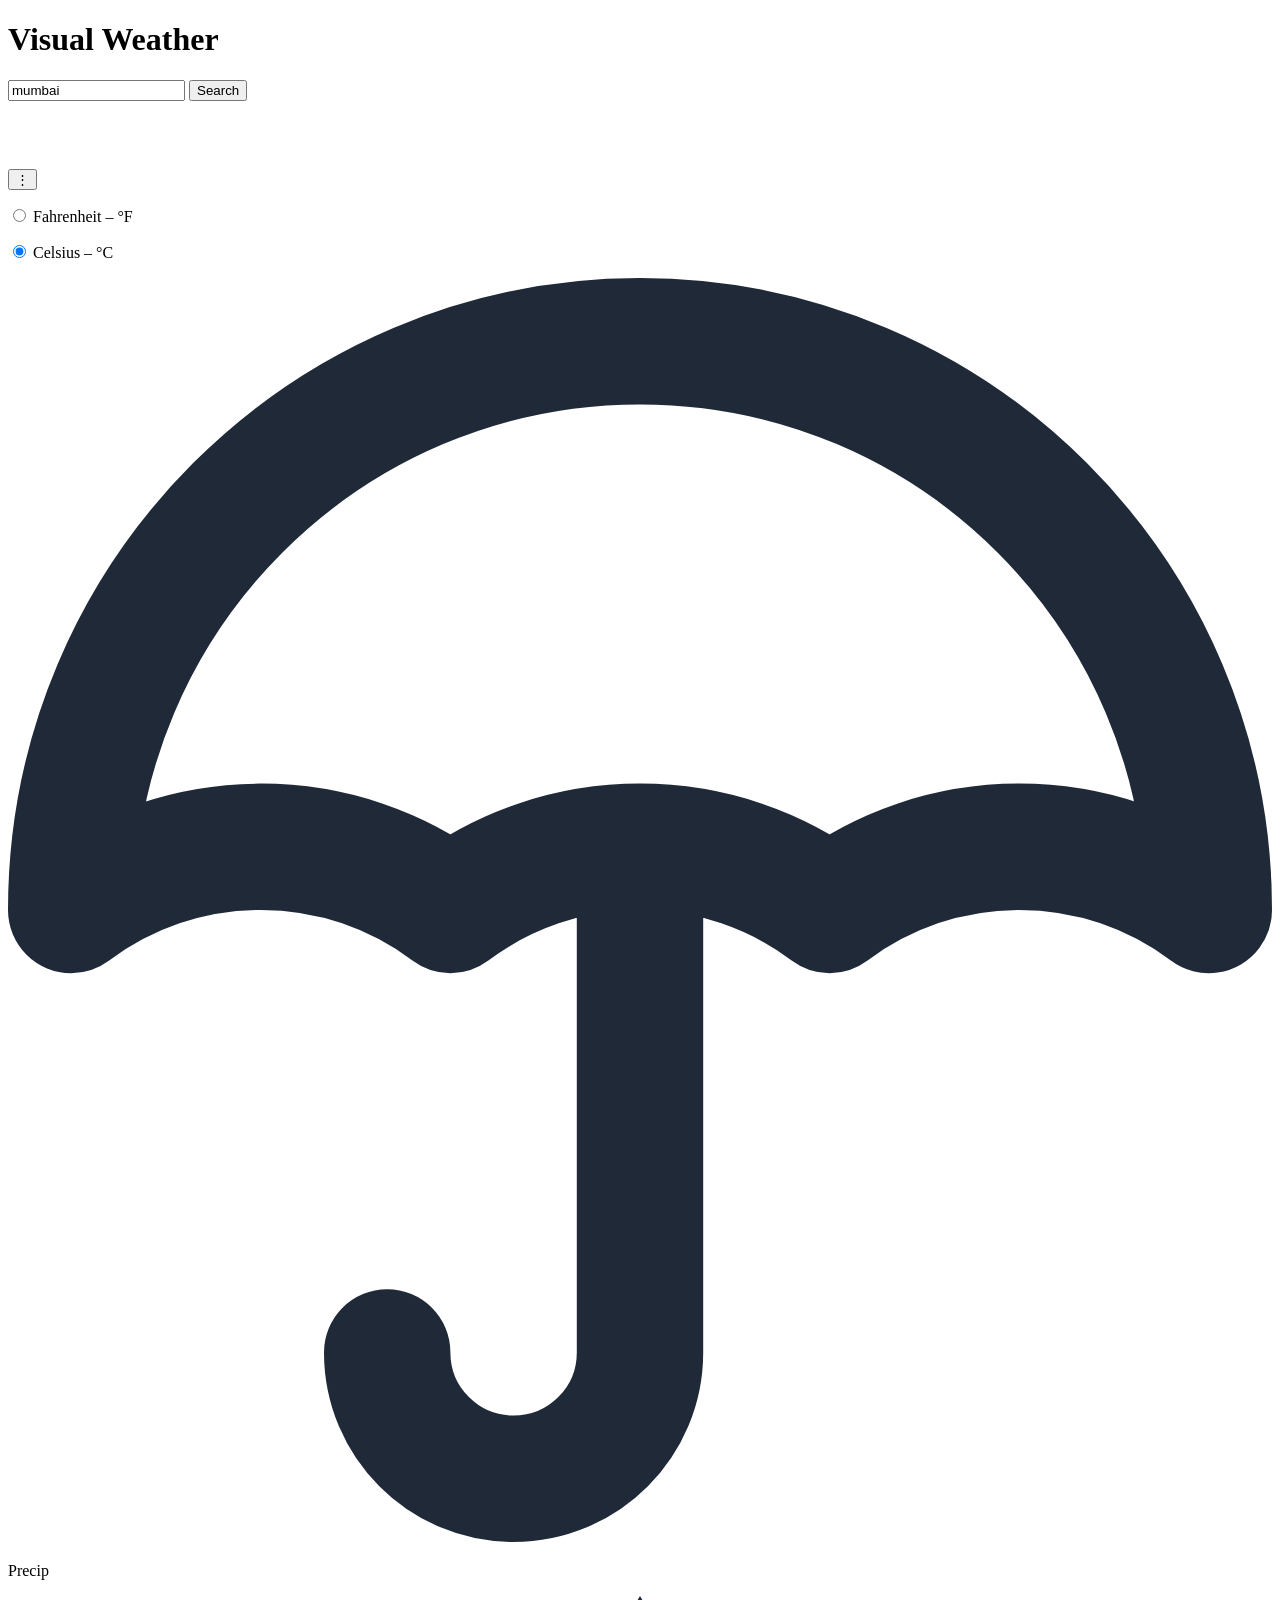
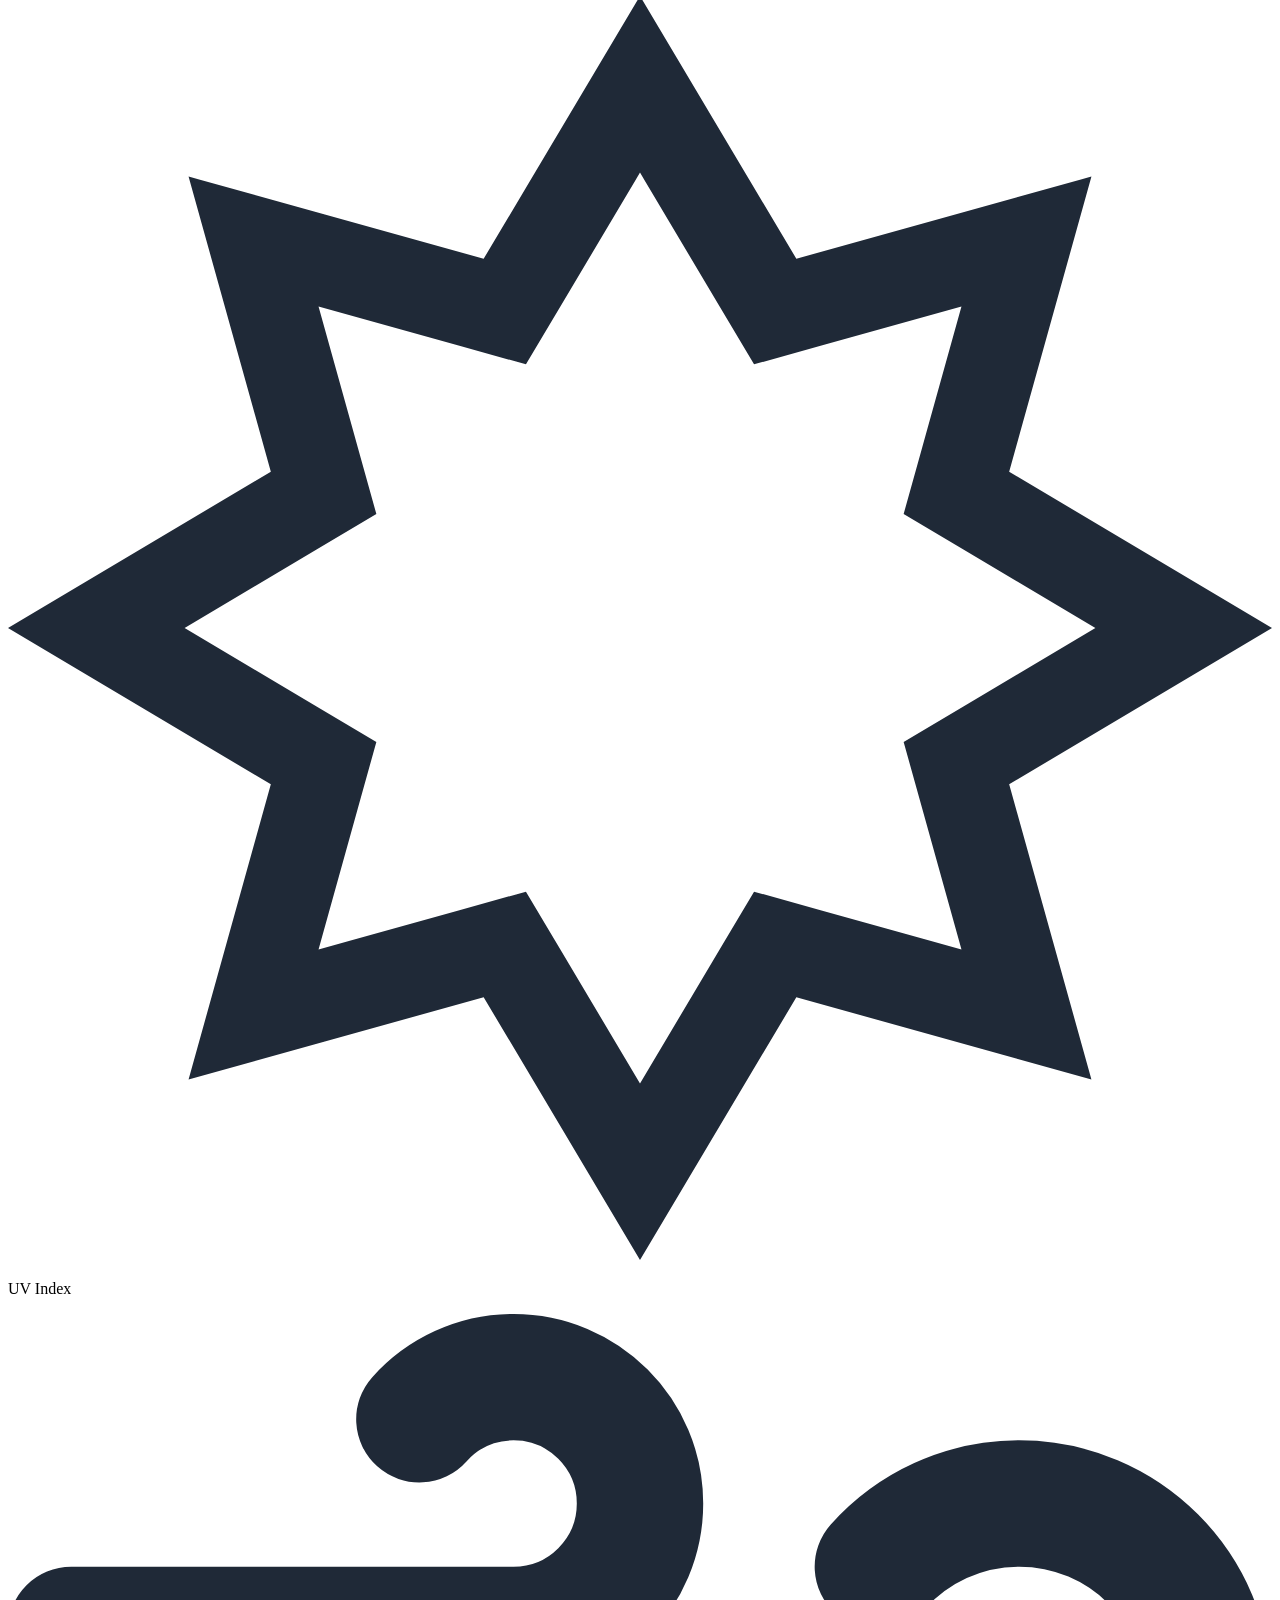
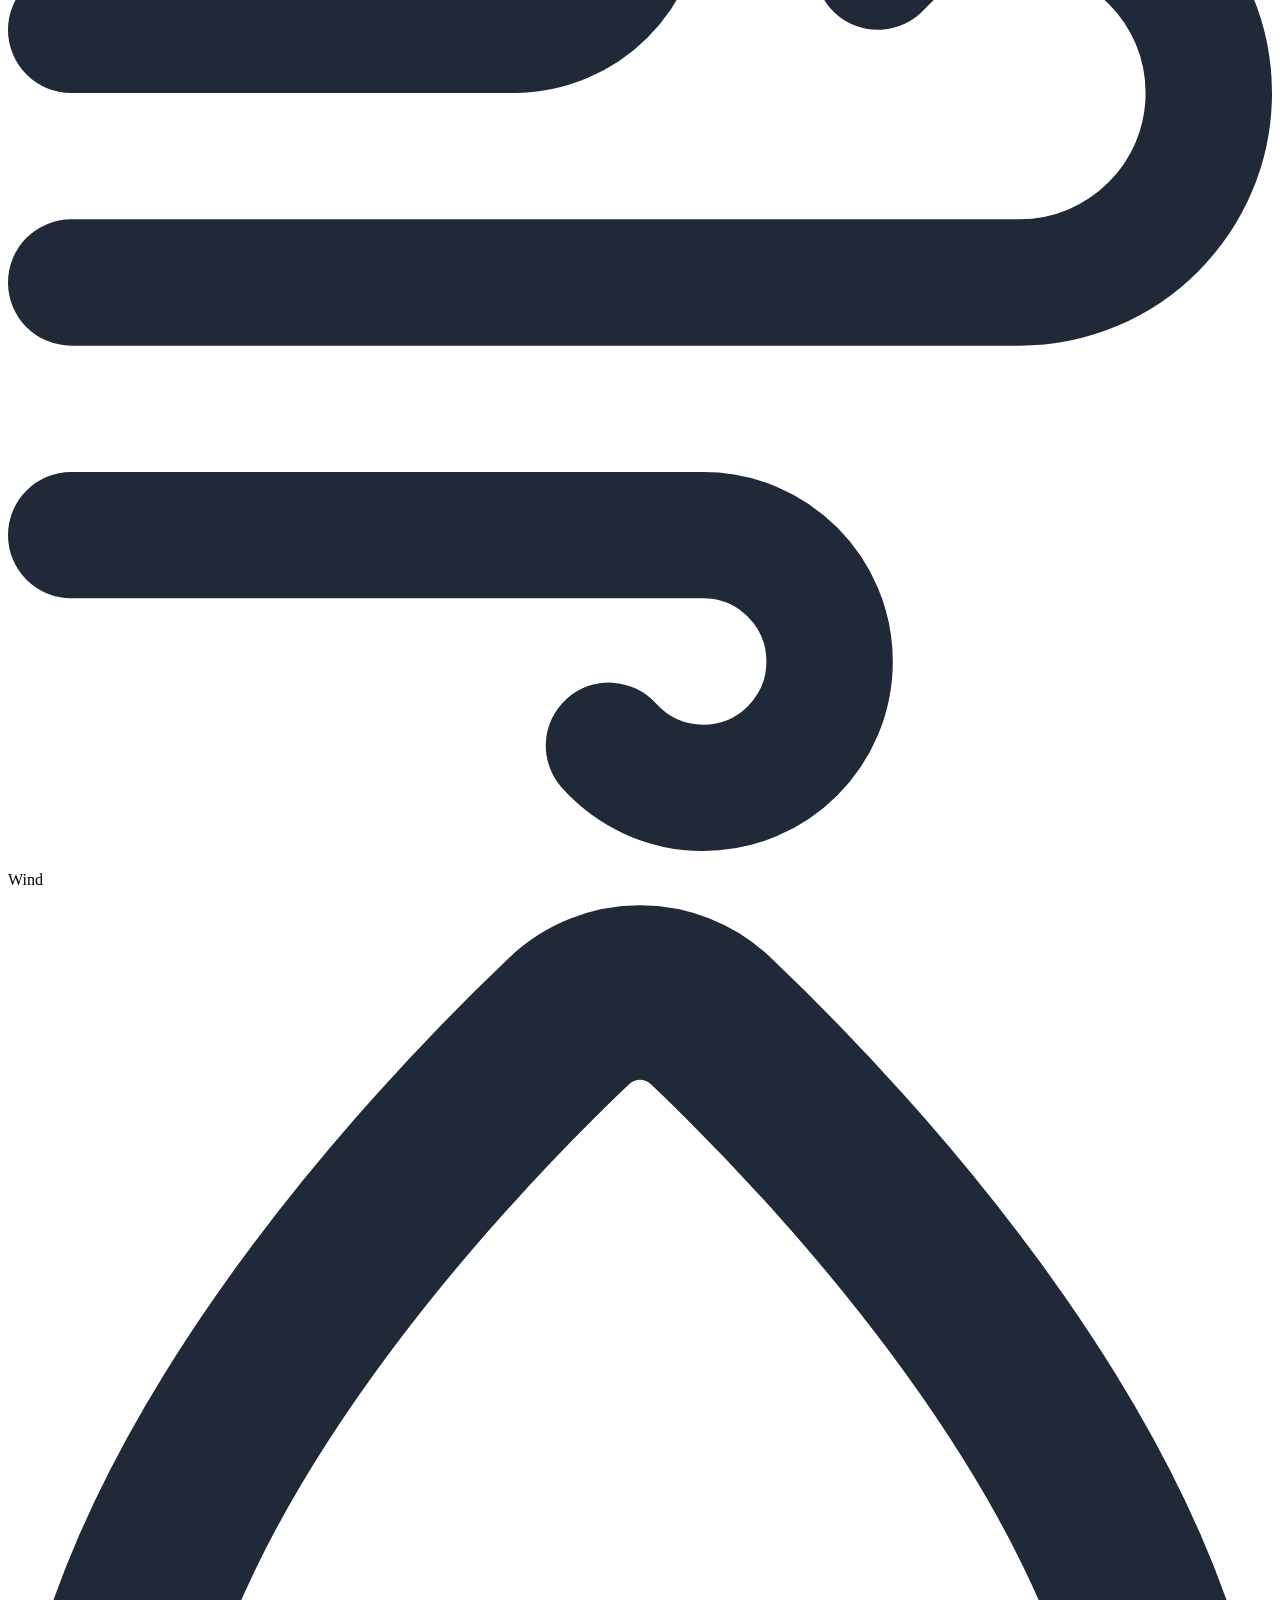
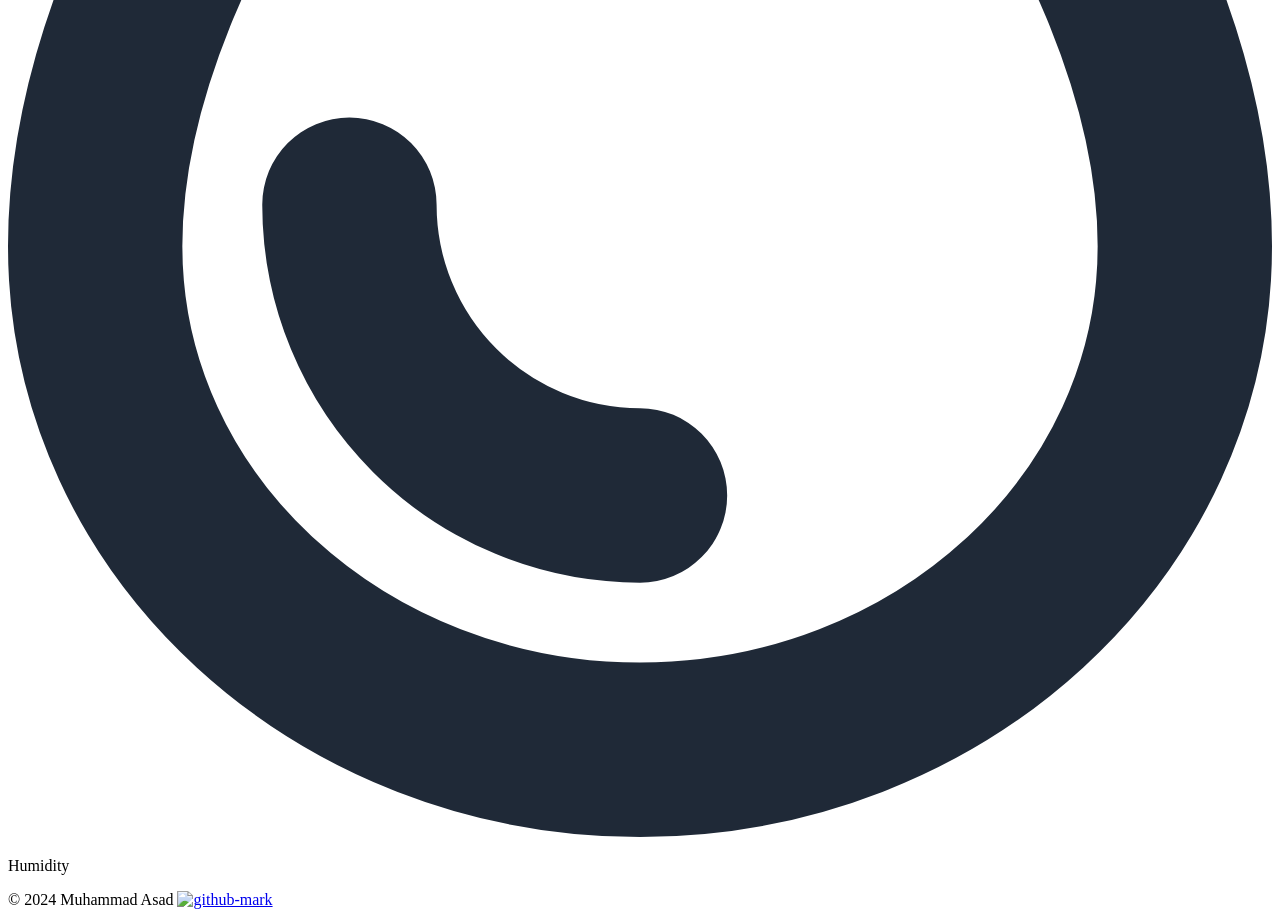
==== src/template.html @ 79057bfa "Redesign current weather layout - replace the current weather layout with a grid design - normalize " ====
<!DOCTYPE html>
<html lang="en">
<head>
  <meta charset="UTF-8">
  <meta name="viewport" content="width=device-width, initial-scale=1.0">
  <title>Visual Weather</title>
</head>
<body>
  <header>
    <h1>Visual Weather</h1>
    <div class="search-bar">
      <input name="city" value="mumbai" placeholder="Search">
      <button aria-label="search">
        <span>Search</span>
        <span aria-hidden="true" class="spinner hide"></span>
      </button>
      <span id="status" class="sr-only" aria-live="polite"></span>
    </div>
  </header>
  <main>
    <div class="weather-card hide">
      <div class="address">
        <img src="./images/location-pin.svg" alt="">
        <p class="semi-bold"></p>
      </div>
      <div class="current-weather">
        <img alt="" class="weather-icon">
          <div>
            <p class="curr-temp"></p>
            <p class="feels-like text-secondary"></p>
          </div>
          <div class="dropdown-wrapper">
            <button class="toggle-btn" aria-label="Select temperature unit">⋮</button>
            <div class="dropdown hide">
              <p>
                <input type="radio" name="unit" id="fahrenheit-btn">
                <label for="fahrenheit-btn">Fahrenheit – °F</label>
              </p>
              <p>
                <input type="radio" name="unit" id="celsius-btn" checked>
                <label for="celsius-btn">Celsius – °C</label>
              </p>
            </div>
          </div>
        <div class="weather-summary">
          <p class="conditions semi-bold"></p>
          <p class="desc text-secondary"></p>
        </div>
        <div class="weather-metrics">
          <div>
            <img src="./images/umbrella.svg" alt="">
            <p class="precip value"></p>
            <p class="label text-secondary">Precip</p>
          </div>
          <div>
            <img src="./images/uv-index.svg" alt="">
            <p class="uv-index value"></p>
            <p class="label text-secondary">UV Index</p>
          </div>
          <div>
            <img src="./images/wind.svg" alt="">
            <p class="wind-speed value"></p>
            <p class="label text-secondary">Wind</p>
          </div>
          <div>
            <img src="./images/humidity.svg" alt="">
            <p class="humidity value"></p>
            <p class="label text-secondary">Humidity</p>
          </div>
        </div>
    </div>
    <div class="forecast"></div>
    <p class="error-msg hide"></p>
  </main>
  <footer>© 2024 Muhammad Asad
    <a href="https://github.com/asadullahkhann">
      <img src="./images/github-mark-white.svg" alt="github-mark"/>
    </a>
  </footer>
</body>
</html>
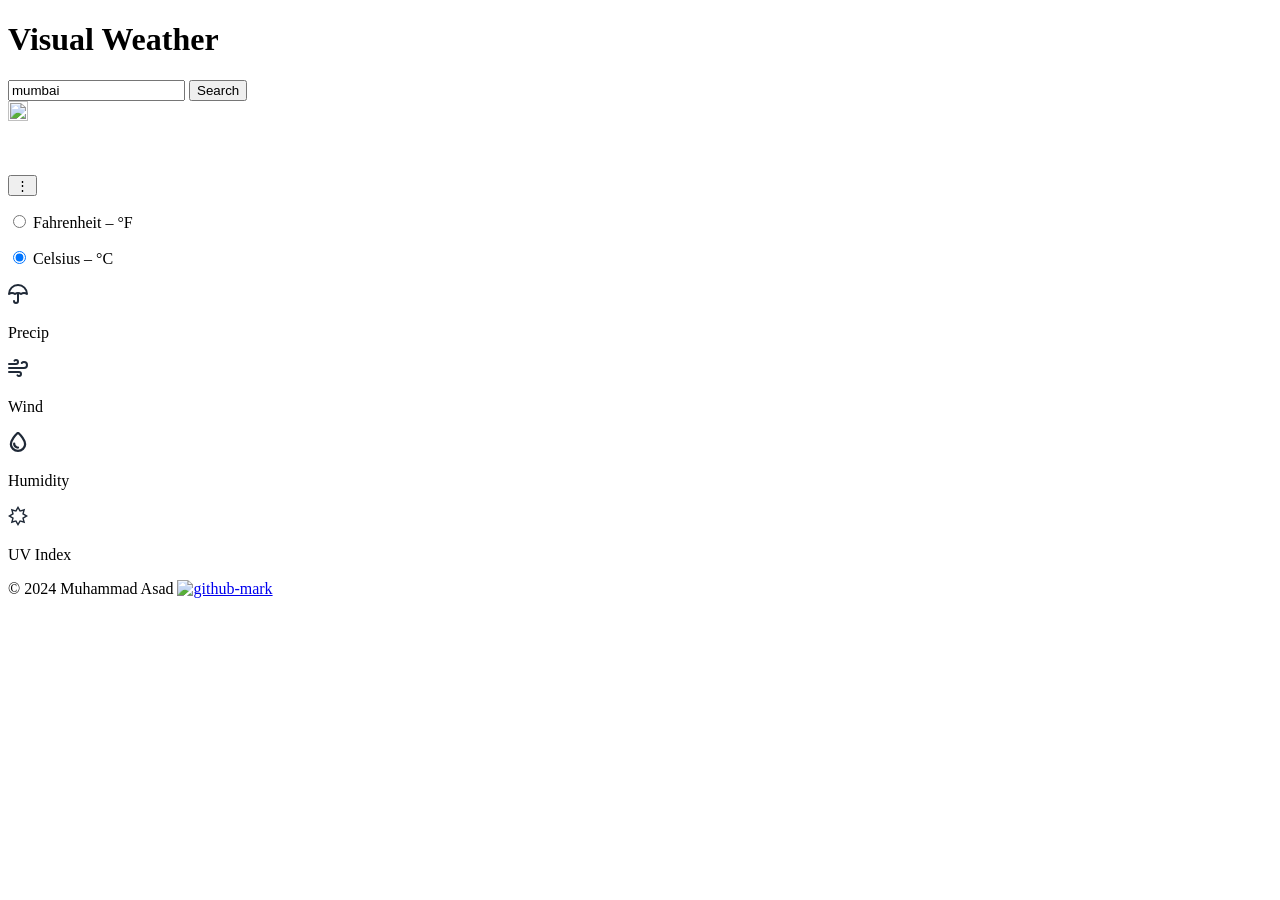
==== commit cf065808: "Set img sizes in html" ====
--- a/src/template.html
+++ b/src/template.html
@@ -20,7 +20,7 @@
   <main>
     <div class="weather-card hide">
       <div class="address">
-        <img src="./images/location-pin.svg" alt="">
+        <img src="./images/location-pin.svg" alt="" width="20" height="20">
         <p class="semi-bold"></p>
       </div>
       <div class="current-weather">
@@ -48,24 +48,24 @@
         </div>
         <div class="weather-metrics">
           <div>
-            <img src="./images/umbrella.svg" alt="">
+            <img src="./images/umbrella.svg" alt="" width="20" height="20">
             <p class="precip value"></p>
             <p class="label text-secondary">Precip</p>
           </div>
           <div>
-            <img src="./images/uv-index.svg" alt="">
-            <p class="uv-index value"></p>
-            <p class="label text-secondary">UV Index</p>
-          </div>
-          <div>
-            <img src="./images/wind.svg" alt="">
+            <img src="./images/wind.svg" alt="" width="20" height="20">
             <p class="wind-speed value"></p>
             <p class="label text-secondary">Wind</p>
           </div>
           <div>
-            <img src="./images/humidity.svg" alt="">
+            <img src="./images/humidity.svg" alt="" width="20" height="20">
             <p class="humidity value"></p>
             <p class="label text-secondary">Humidity</p>
+          </div>
+          <div>
+            <img src="./images/uv-index.svg" alt="" width="20" height="20">
+            <p class="uv-index value"></p>
+            <p class="label text-secondary">UV Index</p>
           </div>
         </div>
     </div>
@@ -74,7 +74,7 @@
   </main>
   <footer>© 2024 Muhammad Asad
     <a href="https://github.com/asadullahkhann">
-      <img src="./images/github-mark-white.svg" alt="github-mark"/>
+      <img src="./images/github-mark-white.svg" alt="github-mark" width="16" height="16"/>
     </a>
   </footer>
 </body>
